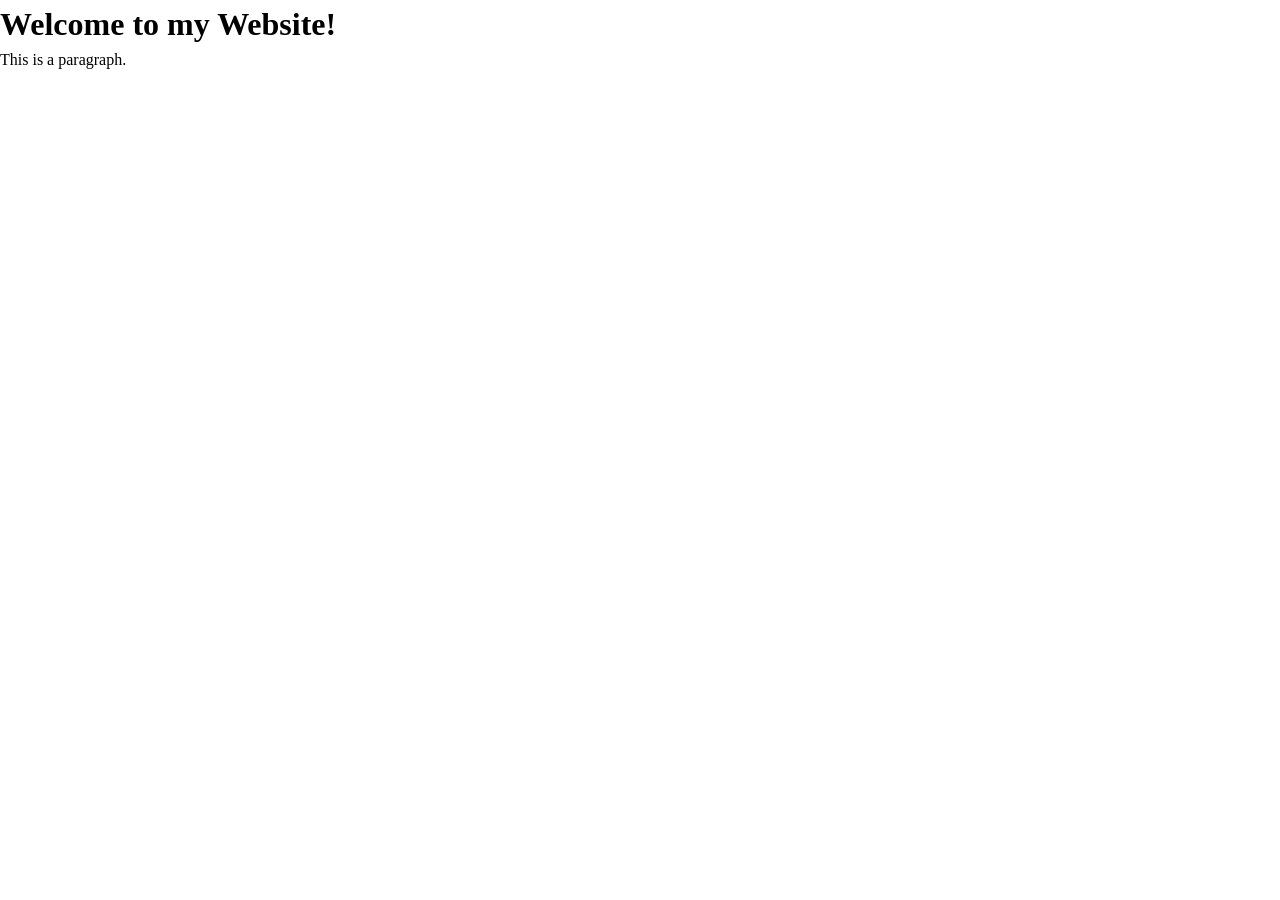
==== index.html @ 908767aa "Initial commit" ====
<!doctype html>
<html lang="en" dir="ltr">
  <head>
    <meta charset="UTF-8" />
    <link rel="icon" href="/favicon.png" />
    <meta name="viewport" content="width=device-width, initial-scale=1.0" />
    <title>My Website</title>
    <link href="/styles/reset.css" rel="stylesheet" />
    <link href="/styles/main.css" rel="stylesheet" />
  </head>
  <body>
    <header>
      <h1>Welcome to my Website!</h1>
    </header>
    <main>
      <p>This is a paragraph.</p>
    </main>

    <script type="module" src="/main.js"></script>
  </body>
</html>
---- styles/main.css ----
/* Your styles go here */
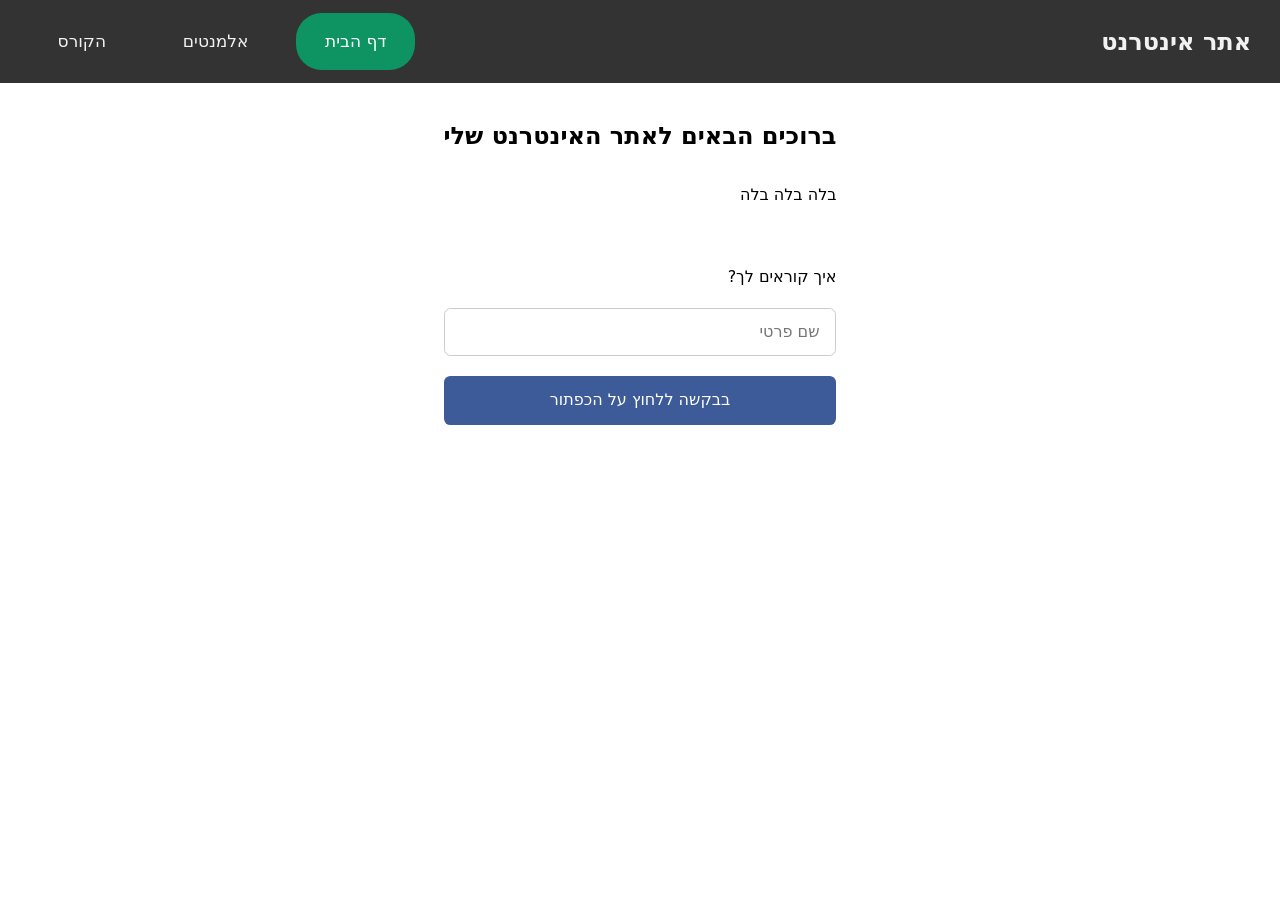
==== commit 31770f2a: "part 1" ====
--- a/index.html
+++ b/index.html
@@ -1,5 +1,5 @@
 <!doctype html>
-<html lang="en" dir="ltr">
+<html lang="he" dir="rtl">
   <head>
     <meta charset="UTF-8" />
     <link rel="icon" href="/favicon.png" />
@@ -10,12 +10,46 @@
   </head>
   <body>
     <header>
-      <h1>Welcome to my Website!</h1>
+      <div class="topnav">
+        <div class="navbar-title"><h2>אתר אינטרנט</h2></div>
+        <div class="navbar-links">
+          <a href="index.html" class="active">דף הבית</a>
+          <a href="elements.html">אלמנטים</a>
+          <a href="https://github.com/product-jam-2027/course/">הקורס</a>
+        </div>
+        <button class="hamburger" onclick="openDrawer()">
+          <img src="public/icons/menu.svg" />
+        </button>
+      </div>
     </header>
+
+    <div id="drawer" class="drawer">
+      <button class="drawer-close" onclick="closeDrawer()">✕</button>
+      <nav class="drawer-nav">
+        <a href="index.html" onclick="closeDrawer()">דף הבית</a>
+        <a href="elements.html" onclick="closeDrawer()">אלמנטים</a>
+        <a
+          href="https://github.com/product-jam-2027/course/"
+          onclick="closeDrawer()"
+          >הקורס</a
+        >
+      </nav>
+    </div>
+
     <main>
-      <p>This is a paragraph.</p>
+      <div class="body-container">
+        <div class="top-text">
+          <h2>ברוכים הבאים לאתר האינטרנט שלי</h2>
+          <p>בלה בלה בלה</p>
+        </div>
+        <form action="#" class="name-input-shit">
+          <label for="name">איך קוראים לך?</label>
+          <input type="text" id="name" name="name" placeholder="שם פרטי" />
+          <button type="submit">בבקשה ללחוץ על הכפתור</button>
+        </form>
+      </div>
     </main>
 
-    <script type="module" src="/main.js"></script>
+    <script src="/main.js"></script>
   </body>
 </html>
--- a/styles/main.css
+++ b/styles/main.css
@@ -1 +1,153 @@
-/* Your styles go here */
+.topnav {
+  background-color: #333;
+  display: flex;
+  padding: 0.8rem 1.8rem;
+  justify-content: space-between;
+  align-items: center;
+  position: fixed;
+  top: 0;
+  width: 100%;
+}
+
+.navbar-title {
+  color: #f2f2f2;
+  text-align: center;
+  font-size: 1rem;
+}
+
+.navbar-links {
+  display: flex;
+  gap: 1.2rem;
+}
+
+/* Style the links inside the navigation bar */
+.topnav a {
+  transition: all 0.3s;
+  border-radius: 1.6rem;
+  padding: 1rem 1.8rem;
+  float: right;
+  display: block;
+  color: #f2f2f2;
+  text-align: center;
+  text-decoration: none;
+  font-size: 17px;
+}
+
+/* Change the color of links on hover */
+.topnav a:hover {
+  background-color: #2ca5796d;
+  color: black;
+}
+
+/* Add an active class to highlight the current page */
+.topnav a.active {
+  background-color: #04aa6dcf;
+  color: white;
+}
+
+.hamburger {
+  display: none;
+  background: none;
+  border: none;
+  cursor: pointer;
+  padding: 0.4rem;
+}
+
+.hamburger img {
+  width: 1.8rem;
+  height: 1.8rem;
+  filter: brightness(0) invert(1);
+}
+
+@media screen and (max-width: 600px) {
+  .navbar-links {
+    display: none;
+  }
+  .hamburger {
+    display: block;
+  }
+}
+
+.drawer {
+  display: none;
+  position: fixed;
+  inset: 0;
+  background-color: #c8daf5;
+  z-index: 100;
+  flex-direction: column;
+  align-items: center;
+  justify-content: center;
+}
+
+.drawer.open {
+  display: flex;
+}
+
+.drawer-close {
+  position: absolute;
+  top: 1.2rem;
+  left: 1.2rem;
+  background: none;
+  border: none;
+  font-size: 1.4rem;
+  cursor: pointer;
+  color: #333;
+}
+
+.drawer-nav {
+  display: flex;
+  flex-direction: column;
+  align-items: center;
+  gap: 2.4rem;
+}
+
+.drawer-nav a {
+  color: #333;
+  text-decoration: none;
+  font-size: 1.4rem;
+  font-weight: 500;
+}
+
+main {
+  display: flex;
+  justify-content: center;
+  margin-top: 5rem;
+}
+
+.body-container {
+  max-width: 120rem;
+  padding: 2.4rem;
+  display: flex;
+  flex-direction: column;
+  gap: 3.6rem;
+}
+
+.top-text {
+  display: flex;
+  flex-direction: column;
+  gap: 1.8rem;
+}
+
+.name-input-shit {
+  display: flex;
+  flex-direction: column;
+  gap: 1.2rem;
+  max-width: 36rem;
+}
+
+.name-input-shit input[type="text"] {
+  padding: 0.7rem 1rem;
+  border: 1px solid #ccc;
+  border-radius: 0.4rem;
+  font-size: 1rem;
+}
+
+.name-input-shit button[type="submit"] {
+  padding: 0.8rem 1.6rem;
+  background-color: #3d5a99;
+  color: white;
+  border: none;
+  border-radius: 0.4rem;
+  font-size: 1rem;
+  cursor: pointer;
+}
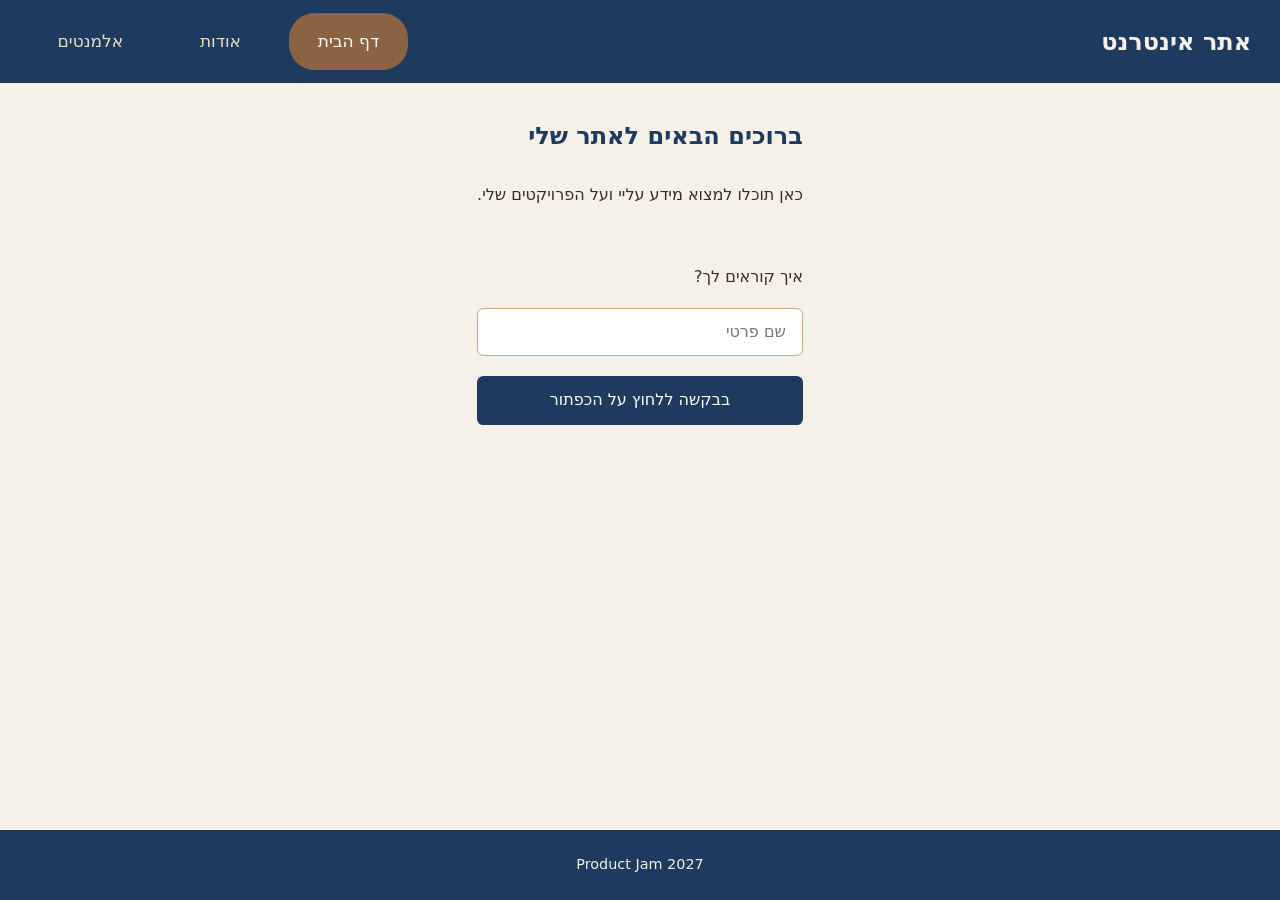
==== commit 8e5fcd62: "Part 2" ====
--- a/index.html
+++ b/index.html
@@ -4,7 +4,7 @@
     <meta charset="UTF-8" />
     <link rel="icon" href="/favicon.png" />
     <meta name="viewport" content="width=device-width, initial-scale=1.0" />
-    <title>My Website</title>
+    <title>אתר אינטרנט</title>
     <link href="/styles/reset.css" rel="stylesheet" />
     <link href="/styles/main.css" rel="stylesheet" />
   </head>
@@ -14,8 +14,8 @@
         <div class="navbar-title"><h2>אתר אינטרנט</h2></div>
         <div class="navbar-links">
           <a href="index.html" class="active">דף הבית</a>
+          <a href="about.html">אודות</a>
           <a href="elements.html">אלמנטים</a>
-          <a href="https://github.com/product-jam-2027/course/">הקורס</a>
         </div>
         <button class="hamburger" onclick="openDrawer()">
           <img src="public/icons/menu.svg" />
@@ -27,28 +27,58 @@
       <button class="drawer-close" onclick="closeDrawer()">✕</button>
       <nav class="drawer-nav">
         <a href="index.html" onclick="closeDrawer()">דף הבית</a>
+        <a href="about.html" onclick="closeDrawer()">אודות</a>
         <a href="elements.html" onclick="closeDrawer()">אלמנטים</a>
-        <a
-          href="https://github.com/product-jam-2027/course/"
-          onclick="closeDrawer()"
-          >הקורס</a
-        >
       </nav>
     </div>
 
     <main>
       <div class="body-container">
         <div class="top-text">
-          <h2>ברוכים הבאים לאתר האינטרנט שלי</h2>
-          <p>בלה בלה בלה</p>
+          <h2>ברוכים הבאים לאתר שלי</h2>
+          <p>כאן תוכלו למצוא מידע עליי ועל הפרויקטים שלי.</p>
         </div>
         <form action="#" class="name-input-shit">
           <label for="name">איך קוראים לך?</label>
           <input type="text" id="name" name="name" placeholder="שם פרטי" />
           <button type="submit">בבקשה ללחוץ על הכפתור</button>
         </form>
+        <h3 id="gallery-text" hidden>הנה כמה תמונות שצילמתי</h3>
+        <div id="gallery" class="gallery" hidden>
+          <div class="image-border">
+            <img src="/my-photos/1.jpeg" alt="תמונה 1" loading="lazy" />
+          </div>
+          <div class="image-border">
+            <img src="/my-photos/2.jpeg" alt="תמונה 2" loading="lazy" />
+          </div>
+          <div class="image-border">
+            <img src="/my-photos/3.jpeg" alt="תמונה 3" loading="lazy" />
+          </div>
+          <div class="image-border">
+            <img src="/my-photos/4.jpeg" alt="תמונה 4" loading="lazy" />
+          </div>
+          <div class="image-border">
+            <img src="/my-photos/5.jpeg" alt="תמונה 5" loading="lazy" />
+          </div>
+          <div class="image-border">
+            <img src="/my-photos/6.jpeg" alt="תמונה 6" loading="lazy" />
+          </div>
+          <div class="image-border">
+            <img src="/my-photos/7.jpeg" alt="תמונה 4" loading="lazy" />
+          </div>
+          <div class="image-border">
+            <img src="/my-photos/8.jpeg" alt="תמונה 5" loading="lazy" />
+          </div>
+          <div class="image-border">
+            <img src="/my-photos/9.jpeg" alt="תמונה 6" loading="lazy" />
+          </div>
+        </div>
       </div>
     </main>
+
+    <footer>
+      <p>Product Jam 2027</p>
+    </footer>
 
     <script src="/main.js"></script>
   </body>
--- a/styles/main.css
+++ b/styles/main.css
@@ -1,5 +1,29 @@
+:root {
+  --navy: #1e3a5f;
+  --navy-light: #2c5282;
+  --beige: #f5f0e8;
+  --beige-dark: #e8dcc8;
+  --brown: #8b6343;
+  --brown-dark: #3d2b1f;
+  --brown-light: #c8a882;
+}
+
+body {
+  background-color: var(--beige);
+  color: var(--brown-dark);
+  min-height: 100vh;
+  display: flex;
+  flex-direction: column;
+}
+
+h1,
+h2,
+h3 {
+  color: var(--navy);
+}
+
 .topnav {
-  background-color: #333;
+  background-color: var(--navy);
   display: flex;
   padding: 0.8rem 1.8rem;
   justify-content: space-between;
@@ -10,9 +34,13 @@
 }
 
 .navbar-title {
-  color: #f2f2f2;
+  color: var(--beige);
   text-align: center;
   font-size: 1rem;
+}
+
+.navbar-title h2 {
+  color: var(--beige);
 }
 
 .navbar-links {
@@ -27,7 +55,7 @@
   padding: 1rem 1.8rem;
   float: right;
   display: block;
-  color: #f2f2f2;
+  color: var(--beige-dark);
   text-align: center;
   text-decoration: none;
   font-size: 17px;
@@ -35,13 +63,13 @@
 
 /* Change the color of links on hover */
 .topnav a:hover {
-  background-color: #2ca5796d;
-  color: black;
+  background-color: rgba(255, 255, 255, 0.12);
+  color: white;
 }
 
 /* Add an active class to highlight the current page */
 .topnav a.active {
-  background-color: #04aa6dcf;
+  background-color: var(--brown);
   color: white;
 }
 
@@ -72,7 +100,7 @@
   display: none;
   position: fixed;
   inset: 0;
-  background-color: #c8daf5;
+  background-color: var(--beige-dark);
   z-index: 100;
   flex-direction: column;
   align-items: center;
@@ -91,7 +119,7 @@
   border: none;
   font-size: 1.4rem;
   cursor: pointer;
-  color: #333;
+  color: var(--brown-dark);
 }
 
 .drawer-nav {
@@ -102,7 +130,7 @@
 }
 
 .drawer-nav a {
-  color: #333;
+  color: var(--navy);
   text-decoration: none;
   font-size: 1.4rem;
   font-weight: 500;
@@ -115,11 +143,12 @@
 }
 
 .body-container {
-  max-width: 120rem;
+  max-width: 80rem;
   padding: 2.4rem;
   display: flex;
   flex-direction: column;
   gap: 3.6rem;
+  align-items: center;
 }
 
 .top-text {
@@ -132,22 +161,146 @@
   display: flex;
   flex-direction: column;
   gap: 1.2rem;
-  max-width: 36rem;
+  max-width: 24rem;
+  width: 100%;
 }
 
 .name-input-shit input[type="text"] {
   padding: 0.7rem 1rem;
-  border: 1px solid #ccc;
+  border: 1.5px solid var(--brown-light);
   border-radius: 0.4rem;
   font-size: 1rem;
+  background: white;
+}
+
+.name-input-shit input[type="text"]:focus {
+  outline: none;
+  border-color: var(--navy);
 }
 
 .name-input-shit button[type="submit"] {
   padding: 0.8rem 1.6rem;
-  background-color: #3d5a99;
+  background-color: var(--navy);
   color: white;
   border: none;
   border-radius: 0.4rem;
   font-size: 1rem;
   cursor: pointer;
-}
+  transition: background-color 0.2s;
+}
+
+.name-input-shit button[type="submit"]:hover {
+  background-color: var(--navy-light);
+}
+
+/* ===== GALLERY ===== */
+.gallery {
+  display: grid;
+  grid-template-columns: repeat(auto-fill, minmax(20rem, 1fr));
+  gap: 1rem;
+}
+
+.gallery[hidden] {
+  display: none;
+}
+
+.gallery .image-border {
+  width: 100%;
+  aspect-ratio: 1;
+  object-fit: cover;
+  box-shadow: 0 2px 8px rgba(61, 43, 31, 0.15);
+  transition: all 0.3s;
+  background-color: white;
+  border: 1rem solid var(--brown-light);
+  padding: 3rem;
+}
+
+.gallery img {
+  width: 100%;
+  aspect-ratio: 1;
+  object-fit: cover;
+  transition: all 0.3s;
+  box-shadow: 0 0 15px 2px rgba(0, 0, 0, 0.3);
+}
+.gallery img:hover {
+  transform: scale(1.3);
+}
+
+/* ===== FOOTER ===== */
+footer {
+  background-color: var(--navy);
+  color: var(--beige);
+  text-align: center;
+  padding: 1.5rem 2rem;
+  font-size: 0.9rem;
+  margin-top: auto;
+}
+
+/* ===== ABOUT PAGE ===== */
+.profile {
+  display: flex;
+  gap: 2.4rem;
+  align-items: flex-start;
+}
+
+.profile-image {
+  height: 20rem;
+  background-color: var(--brown-dark);
+  flex-shrink: 0;
+  display: flex;
+  align-items: center;
+  justify-content: center;
+  color: var(--brown);
+  font-size: 0.9rem;
+  text-align: center;
+  padding: 1rem;
+  overflow: hidden;
+}
+
+.profile-image img {
+  width: 100%;
+  height: 100%;
+  object-fit: cover;
+}
+
+.profile-info {
+  display: flex;
+  flex-direction: column;
+  gap: 1.2rem;
+}
+
+.interests-list {
+  padding-right: 1.5rem;
+  display: flex;
+  flex-direction: column;
+  gap: 0.4rem;
+}
+
+@media screen and (max-width: 600px) {
+  .profile {
+    flex-direction: column;
+  }
+  .profile-image {
+    width: 100%;
+    height: 22rem;
+  }
+}
+
+/* ===== ELEMENTS PAGE ===== */
+table {
+  display: block;
+  max-width: 100%;
+  overflow-x: auto;
+}
+
+pre {
+  overflow-x: auto;
+}
+
+textarea {
+  max-width: 100%;
+}
+
+fieldset {
+  min-width: 0;
+}
